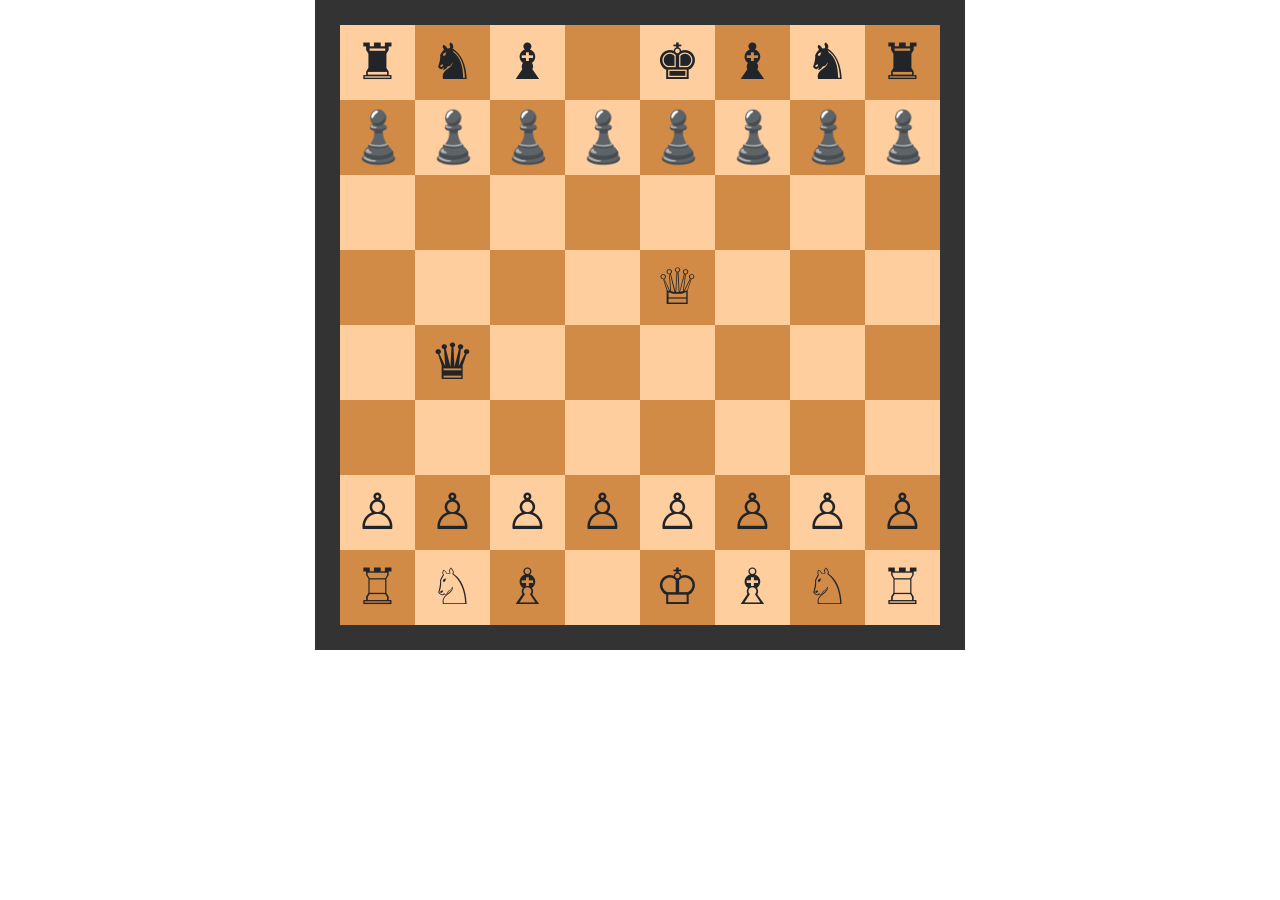
==== index.html @ c35782ea "dedh" ====
<!DOCTYPE html>
<html lang="en">
<head>
    <meta charset="UTF-8">
    <meta name="viewport" content="width=device-width, initial-scale=1.0">
    <title>Document</title>
    <!-- Latest compiled and minified CSS -->
<link rel="stylesheet" href="https://maxcdn.bootstrapcdn.com/bootstrap/4.5.2/css/bootstrap.min.css">

<!-- jQuery library -->
<script src="https://ajax.googleapis.com/ajax/libs/jquery/3.5.1/jquery.min.js"></script>

<!-- Popper JS -->
<script src="https://cdnjs.cloudflare.com/ajax/libs/popper.js/1.16.0/umd/popper.min.js"></script>

<!-- Latest compiled JavaScript -->
<script src="https://maxcdn.bootstrapcdn.com/bootstrap/4.5.2/js/bootstrap.min.js"></script>


<link rel="stylesheet" href="index.css">
</head>
<body>
    
    <p class="chessboard box" id="box"></p>    

    <script>
       board="";
       brk =""; 
       cvar="black";
      for(let i=0;i<8;i++){
        brk="";
           for(let j=0;j<8;j++){
               if(cvar=="white"){cvar="black"}
               else {cvar="white"}

          brk+="<div id="+i+j+"></div>"
       }
       board+=brk;
       if(cvar=="white"){cvar="black"}
       else {cvar="white"}
    }
    document.getElementById('box').innerHTML=board;
    document.getElementById('00').innerHTML="<p class='inside' >&#9820</p>"
    document.getElementById('01').innerHTML="<p class='inside' >&#9822</p>"
    document.getElementById('02').innerHTML="<p class='inside' >&#9821</p>"
    document.getElementById('41').innerHTML="<p class='inside' >&#9819</p>"
    document.getElementById('04').innerHTML="<p class='inside' >&#9818</p>"
    document.getElementById('05').innerHTML="<p class='inside' >&#9821</p>"
    document.getElementById('06').innerHTML="<p class='inside' >&#9822</p>"
    document.getElementById('07').innerHTML="<p class='inside' >&#9820</p>"
    document.getElementById('10').innerHTML="<p class='inside' >&#9823</p>"
    document.getElementById('11').innerHTML="<p class='inside' >&#9823</p>"
    document.getElementById('12').innerHTML="<p class='inside' >&#9823</p>"
    document.getElementById('13').innerHTML="<p class='inside' >&#9823</p>"
    document.getElementById('14').innerHTML="<p class='inside' >&#9823</p>"
    document.getElementById('15').innerHTML="<p class='inside' >&#9823</p>"
    document.getElementById('16').innerHTML="<p class='inside' >&#9823</p>"
    document.getElementById('17').innerHTML="<p class='inside' >&#9823</p>"
    document.getElementById('60').innerHTML="<p class='inside' >&#9817</p>"
    document.getElementById('61').innerHTML="<p class='inside' >&#9817</p>"
    document.getElementById('62').innerHTML="<p class='inside' >&#9817</p>"
    document.getElementById('63').innerHTML="<p class='inside' >&#9817</p>"
    document.getElementById('64').innerHTML="<p class='inside' >&#9817</p>"
    document.getElementById('65').innerHTML="<p class='inside' >&#9817</p>"
    document.getElementById('66').innerHTML="<p class='inside' >&#9817</p>"
    document.getElementById('67').innerHTML="<p class='inside' >&#9817</p>"
    document.getElementById('70').innerHTML="<p class='inside' >&#9814</p>"
    document.getElementById('71').innerHTML="<p class='inside' >&#9816</p>"
    document.getElementById('72').innerHTML="<p class='inside' >&#9815</p>"
    document.getElementById('34').innerHTML="<p class='inside' >&#9813</p>"
    document.getElementById('74').innerHTML="<p class='inside' >&#9812</p>"
    document.getElementById('75').innerHTML="<p class='inside' >&#9815</p>"
    document.getElementById('76').innerHTML="<p class='inside' >&#9816</p>"
    document.getElementById('77').innerHTML="<p class='inside' >&#9814</p>"
   
    for(let i=0;i<2;i++)
    {
        for(let j=0;j<8;j++)
        {
            document.getElementById(i.toString()+j.toString()).classList.add("black");
        }
    }
    for(let i=6;i<=7;i++)
    {
        for(let j=0;j<8;j++)
        {
            document.getElementById(i.toString()+j.toString()).classList.add("white");
        }
    }
document.getElementById(41).classList.add("black")
document.getElementById(34).classList.add("white")
</script>  

</body>
<script src="index.js"></script>
</html>
---- index.css ----
.box{
    background-image: url("chess.svg");
    background-repeat: no-repeat;
    width:600px;
    height: 600px;
    display:grid;
    grid-template-rows: repeat(8,75px);
    grid-template-columns: repeat(8,75px);
}
.inside{
    font-size:50px;
    text-align:center;
    
}
.chessboard {
    width: 650px;
    height: 650px;
    margin: auto;
    border: 25px solid #333;}
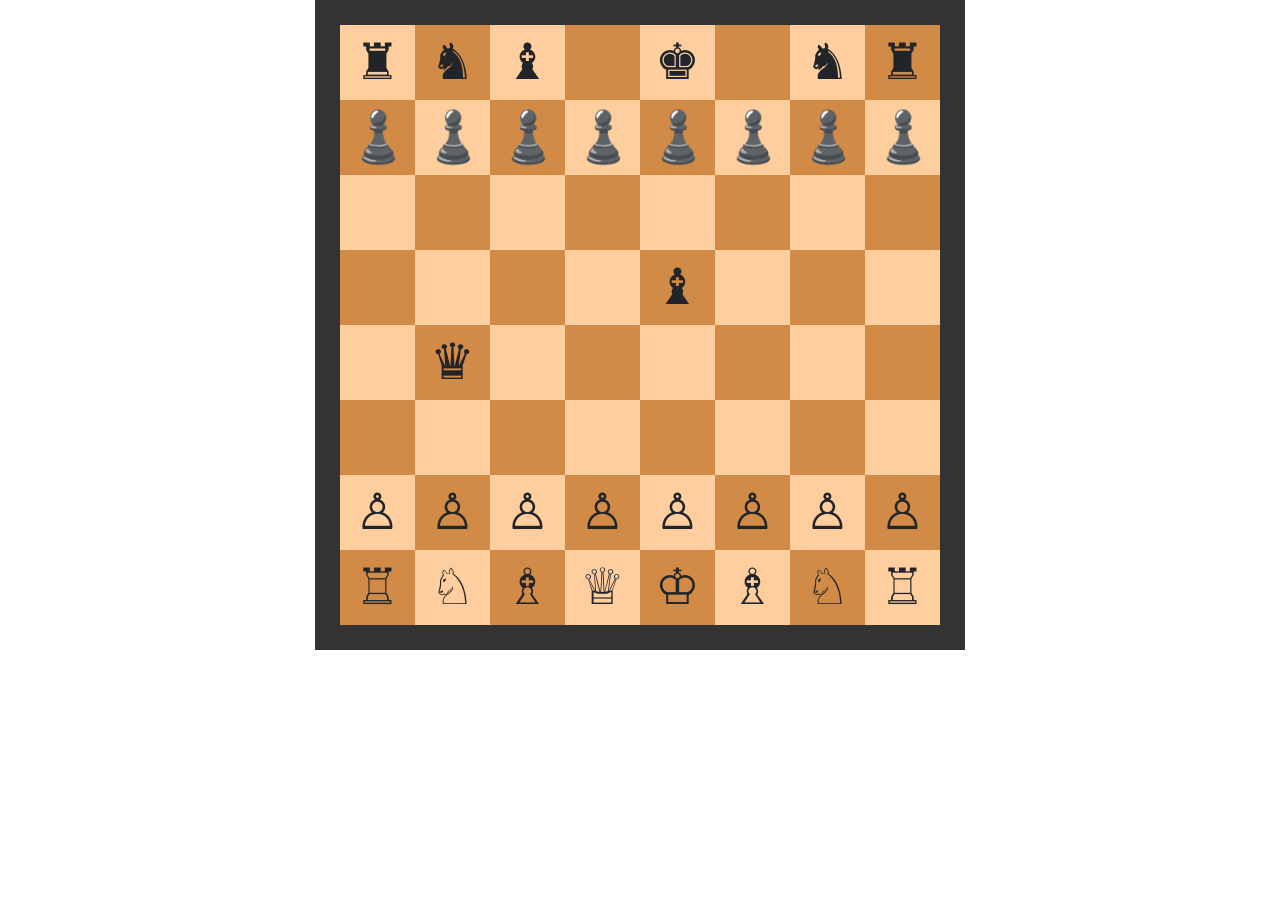
==== commit 53027cdc: "huhu" ====
--- a/index.html
+++ b/index.html
@@ -45,7 +45,7 @@
     document.getElementById('02').innerHTML="<p class='inside' >&#9821</p>"
     document.getElementById('41').innerHTML="<p class='inside' >&#9819</p>"
     document.getElementById('04').innerHTML="<p class='inside' >&#9818</p>"
-    document.getElementById('05').innerHTML="<p class='inside' >&#9821</p>"
+    document.getElementById('34').innerHTML="<p class='inside' >&#9821</p>"
     document.getElementById('06').innerHTML="<p class='inside' >&#9822</p>"
     document.getElementById('07').innerHTML="<p class='inside' >&#9820</p>"
     document.getElementById('10').innerHTML="<p class='inside' >&#9823</p>"
@@ -67,7 +67,7 @@
     document.getElementById('70').innerHTML="<p class='inside' >&#9814</p>"
     document.getElementById('71').innerHTML="<p class='inside' >&#9816</p>"
     document.getElementById('72').innerHTML="<p class='inside' >&#9815</p>"
-    document.getElementById('34').innerHTML="<p class='inside' >&#9813</p>"
+    document.getElementById('73').innerHTML="<p class='inside' >&#9813</p>"
     document.getElementById('74').innerHTML="<p class='inside' >&#9812</p>"
     document.getElementById('75').innerHTML="<p class='inside' >&#9815</p>"
     document.getElementById('76').innerHTML="<p class='inside' >&#9816</p>"
@@ -88,7 +88,7 @@
         }
     }
 document.getElementById(41).classList.add("black")
-document.getElementById(34).classList.add("white")
+document.getElementById(34).classList.add("black")
 </script>  
 
 </body>
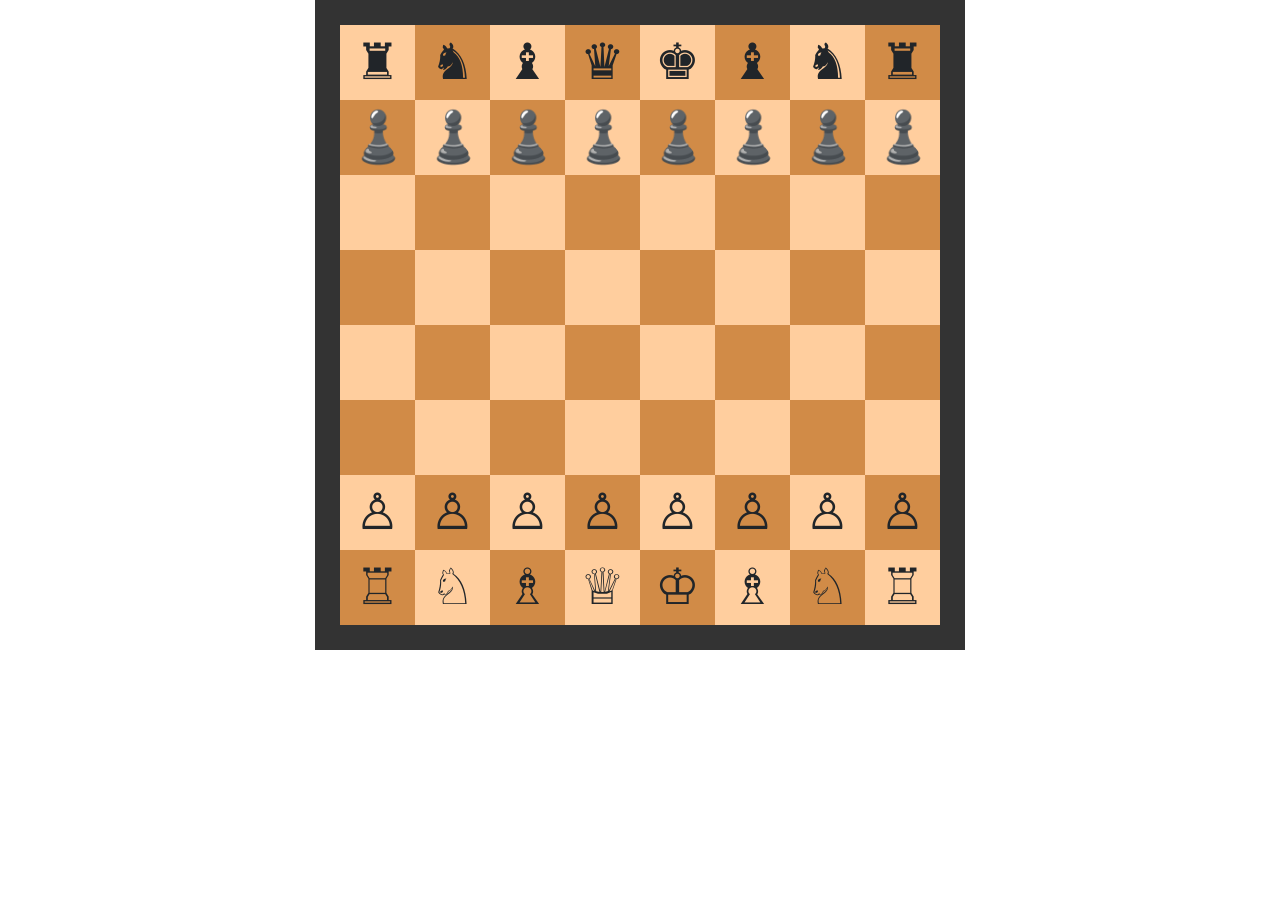
==== commit b31b0776: "lil" ====
--- a/index.html
+++ b/index.html
@@ -43,9 +43,9 @@
     document.getElementById('00').innerHTML="<p class='inside' >&#9820</p>"
     document.getElementById('01').innerHTML="<p class='inside' >&#9822</p>"
     document.getElementById('02').innerHTML="<p class='inside' >&#9821</p>"
-    document.getElementById('41').innerHTML="<p class='inside' >&#9819</p>"
+    document.getElementById('03').innerHTML="<p class='inside' >&#9819</p>"
     document.getElementById('04').innerHTML="<p class='inside' >&#9818</p>"
-    document.getElementById('34').innerHTML="<p class='inside' >&#9821</p>"
+    document.getElementById('05').innerHTML="<p class='inside' >&#9821</p>"
     document.getElementById('06').innerHTML="<p class='inside' >&#9822</p>"
     document.getElementById('07').innerHTML="<p class='inside' >&#9820</p>"
     document.getElementById('10').innerHTML="<p class='inside' >&#9823</p>"
@@ -87,8 +87,6 @@
             document.getElementById(i.toString()+j.toString()).classList.add("white");
         }
     }
-document.getElementById(41).classList.add("black")
-document.getElementById(34).classList.add("black")
 </script>  
 
 </body>
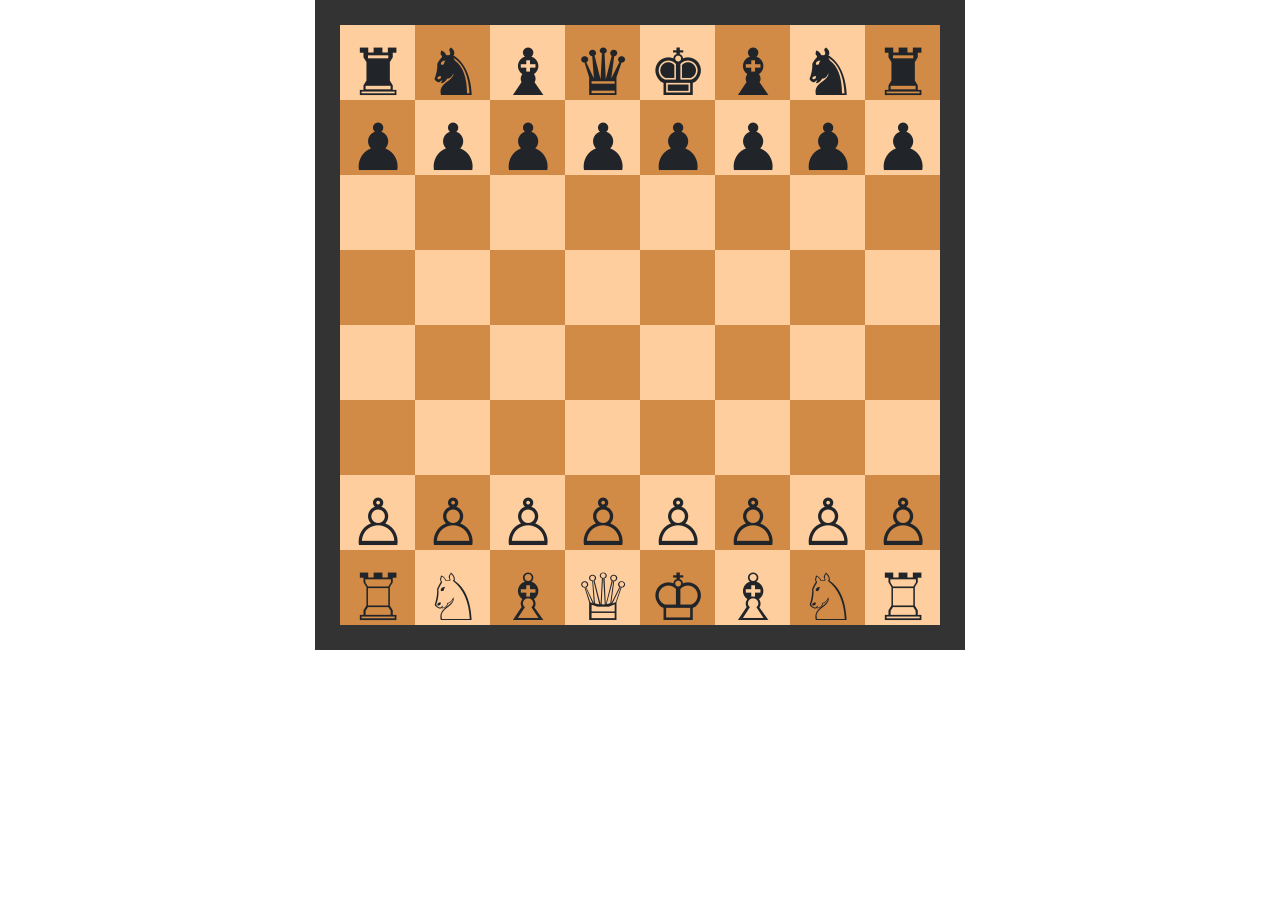
==== commit b54bec92: "wsws" ====
--- a/index.html
+++ b/index.html
@@ -87,7 +87,11 @@
             document.getElementById(i.toString()+j.toString()).classList.add("white");
         }
     }
-</script>  
+</script>
+
+<audio id="myAudio">
+    <source src="chess.mp3" type="audio/mpeg">
+  </audio>
 
 </body>
 <script src="index.js"></script>
--- a/index.css
+++ b/index.css
@@ -9,8 +9,10 @@
     grid-template-columns: repeat(8,75px);
 }
 .inside{
-    font-size:50px;
+    font-size:65px;
     text-align:center;
+    font-family: 'Times New Roman', Times, serif;
+
     
 }
 .chessboard {
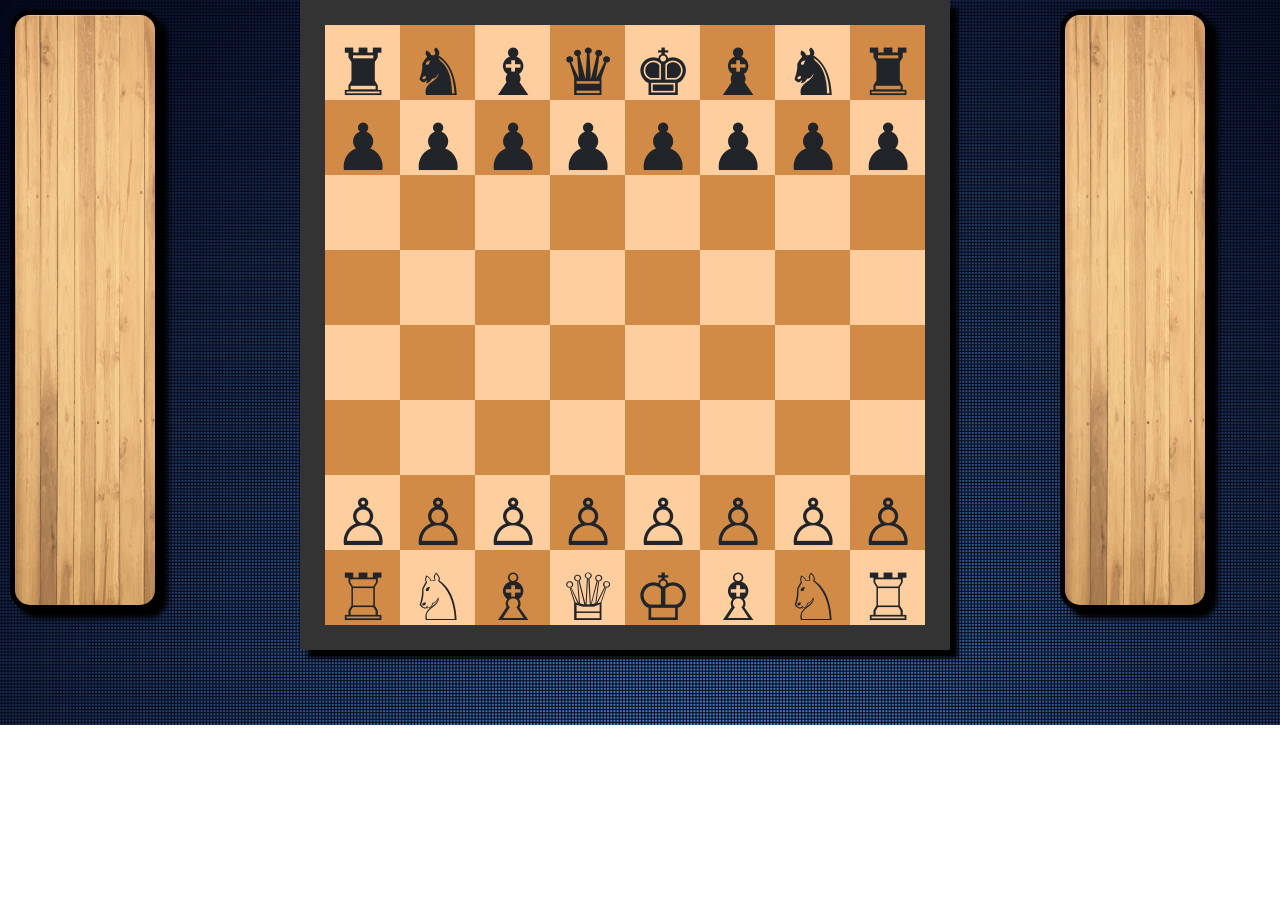
==== commit 1d624c2e: "hello" ====
--- a/index.html
+++ b/index.html
@@ -20,9 +20,10 @@
 <link rel="stylesheet" href="index.css">
 </head>
 <body>
+    <section id="left" class="cross"></section>
     
     <p class="chessboard box" id="box"></p>    
-
+    <section id="right" class="cross"></section>
     <script>
        board="";
        brk =""; 
@@ -39,6 +40,30 @@
        if(cvar=="white"){cvar="black"}
        else {cvar="white"}
     }
+    var left="";
+    var t=""
+    for(let i=1;i<=8;i++)
+    {
+        t="";
+        for(let j=10;j<=11;j++)
+        {
+           t+="<div id="+i+j+"></div>" 
+        }
+        left+=t;
+    }
+    var right="";
+    var t=""
+    for(let i=1;i<=8;i++)
+    {
+        t="";
+        for(let j=8;j<=9;j++)
+        {
+           t+="<div id="+i+j+"></div>" 
+        }
+        right+=t;
+    }
+    document.getElementById('left').innerHTML=left;
+    document.getElementById('right').innerHTML=right;
     document.getElementById('box').innerHTML=board;
     document.getElementById('00').innerHTML="<p class='inside' >&#9820</p>"
     document.getElementById('01').innerHTML="<p class='inside' >&#9822</p>"
@@ -92,6 +117,7 @@
 <audio id="myAudio">
     <source src="chess.mp3" type="audio/mpeg">
   </audio>
+  <audio id="alert" src="chess1.mp3"></audio>
 
 </body>
 <script src="index.js"></script>
--- a/index.css
+++ b/index.css
@@ -1,4 +1,19 @@
-
+*{
+    padding:0px;
+    margin:0px;
+}
+body{
+    background-image: url("back.png");
+    background-size: cover;
+    background-repeat: no-repeat;
+    display: grid;
+    grid-template-rows: 1fr;
+    grid-template-columns:200px 650px 200px;
+    column-gap: 100px;
+    grid-template-areas: 
+    "#left .chessboard #right"
+    ;
+}
 .box{
     background-image: url("chess.svg");
     background-repeat: no-repeat;
@@ -11,7 +26,7 @@
 .inside{
     font-size:65px;
     text-align:center;
-    font-family: 'Times New Roman', Times, serif;
+    font-family: a;
 
     
 }
@@ -19,5 +34,39 @@
     width: 650px;
     height: 650px;
     margin: auto;
-    border: 25px solid #333;}
+    border: 25px solid #333;
+    box-shadow: black 8px 8px 4px;
+}
 
+.cross{
+    margin:10px;
+    height: 600px;
+    width:150px;
+    border:solid black 5px;
+    border-radius: 20px;
+    display:grid;
+    grid-template-rows:repeat(8,75px);
+    grid-template-columns:repeat(2,75px);
+    background-image: url(box.jpg);
+    background-repeat: no-repeat;
+    box-shadow: 8px 8px 5px black;
+}
+@media(max-width:1000px)
+{
+    .cross{
+        transform: rotate(90deg);
+    }
+    body{
+        display: grid;
+    grid-template-rows:200px 650px 200px ;
+    grid-template-columns:1fr;
+    
+    grid-template-areas: 
+    "#left"
+    ".chessboard"
+    "#right"
+    ;
+    }
+    
+    
+}
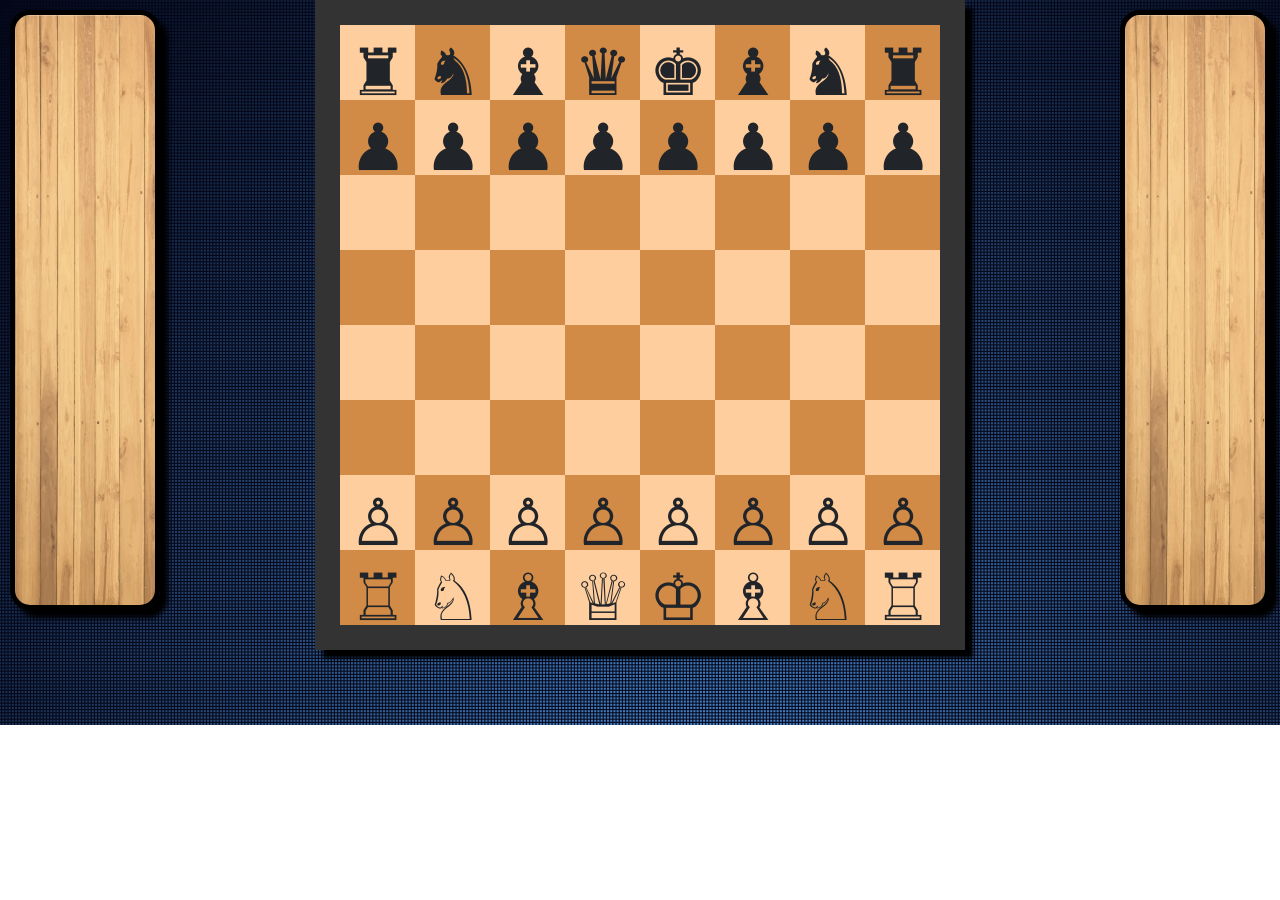
==== commit bd6cea4c: "jij" ====
--- a/index.html
+++ b/index.html
@@ -21,9 +21,9 @@
 </head>
 <body>
     <section id="left" class="cross"></section>
+    <section id="right" class="cross"></section>
+    <p class="chessboard box" id="box"></p>    
     
-    <p class="chessboard box" id="box"></p>    
-    <section id="right" class="cross"></section>
     <script>
        board="";
        brk =""; 
--- a/index.css
+++ b/index.css
@@ -6,13 +6,6 @@
     background-image: url("back.png");
     background-size: cover;
     background-repeat: no-repeat;
-    display: grid;
-    grid-template-rows: 1fr;
-    grid-template-columns:200px 650px 200px;
-    column-gap: 100px;
-    grid-template-areas: 
-    "#left .chessboard #right"
-    ;
 }
 .box{
     background-image: url("chess.svg");
@@ -51,22 +44,10 @@
     background-repeat: no-repeat;
     box-shadow: 8px 8px 5px black;
 }
-@media(max-width:1000px)
-{
-    .cross{
-        transform: rotate(90deg);
-    }
-    body{
-        display: grid;
-    grid-template-rows:200px 650px 200px ;
-    grid-template-columns:1fr;
-    
-    grid-template-areas: 
-    "#left"
-    ".chessboard"
-    "#right"
-    ;
-    }
-    
-    
+
+#right{
+    float: right;
 }
+#left{
+    float: left;
+}
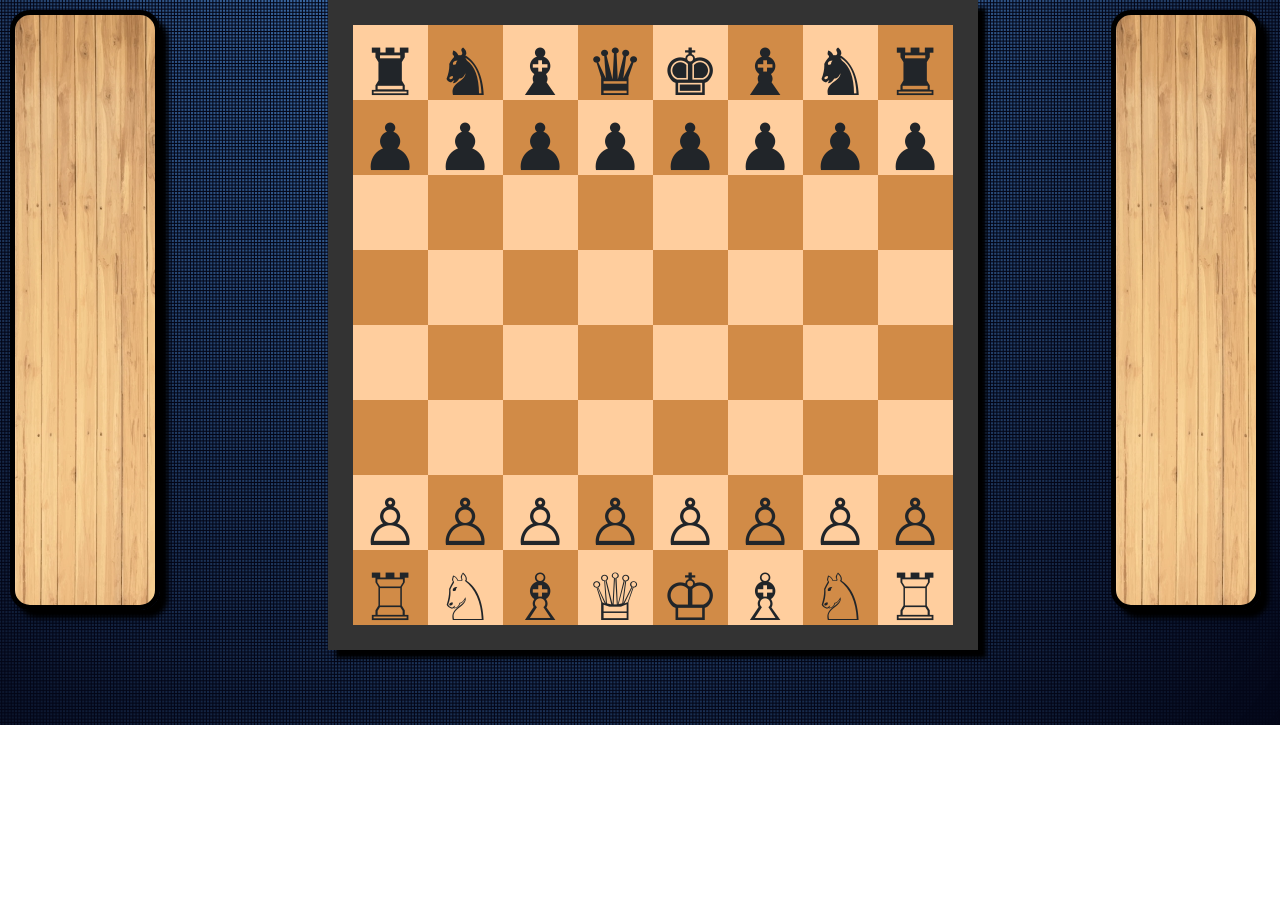
==== commit 98408e1e: "jij" ====
--- a/index.html
+++ b/index.html
@@ -20,10 +20,10 @@
 <link rel="stylesheet" href="index.css">
 </head>
 <body>
+    
     <section id="left" class="cross"></section>
+    <p class="chessboard box" id="box"></p>    
     <section id="right" class="cross"></section>
-    <p class="chessboard box" id="box"></p>    
-    
     <script>
        board="";
        brk =""; 
@@ -119,6 +119,7 @@
   </audio>
   <audio id="alert" src="chess1.mp3"></audio>
 
+
 </body>
 <script src="index.js"></script>
 </html>
--- a/index.css
+++ b/index.css
@@ -6,6 +6,12 @@
     background-image: url("back.png");
     background-size: cover;
     background-repeat: no-repeat;
+    display:grid;
+    grid-template-rows: 1fr;
+    grid-template-columns: 16% 70% 1fr;
+    grid-template-areas:
+    "#left .chessboard #right";
+
 }
 .box{
     background-image: url("chess.svg");
@@ -45,9 +51,34 @@
     box-shadow: 8px 8px 5px black;
 }
 
-#right{
-    float: right;
+
+@media(max-width:1000px)
+{body{
+    background-image: url("back1.png");
+    background-size: auto;
+    display:grid;
+    grid-template-rows: 16% 70% 1fr;
+    grid-template-columns: 1fr;
+    row-gap: 20px;
+    grid-template-areas:
+    "#left"
+    ".chessboard" 
+    "#right";
+
 }
-#left{
-    float: left;
-}
+    
+    .cross{
+        margin:10px;
+        height: 150px;
+        width:600px;
+        border:solid black 5px;
+        border-radius: 20px;
+        display:grid;
+        grid-template-rows:repeat(2,75px);
+        grid-template-columns:repeat(8,75px);
+        background-image: url(box1.jpg);
+        background-repeat: no-repeat;
+        box-shadow: 8px 8px 5px black;
+    }
+
+}
